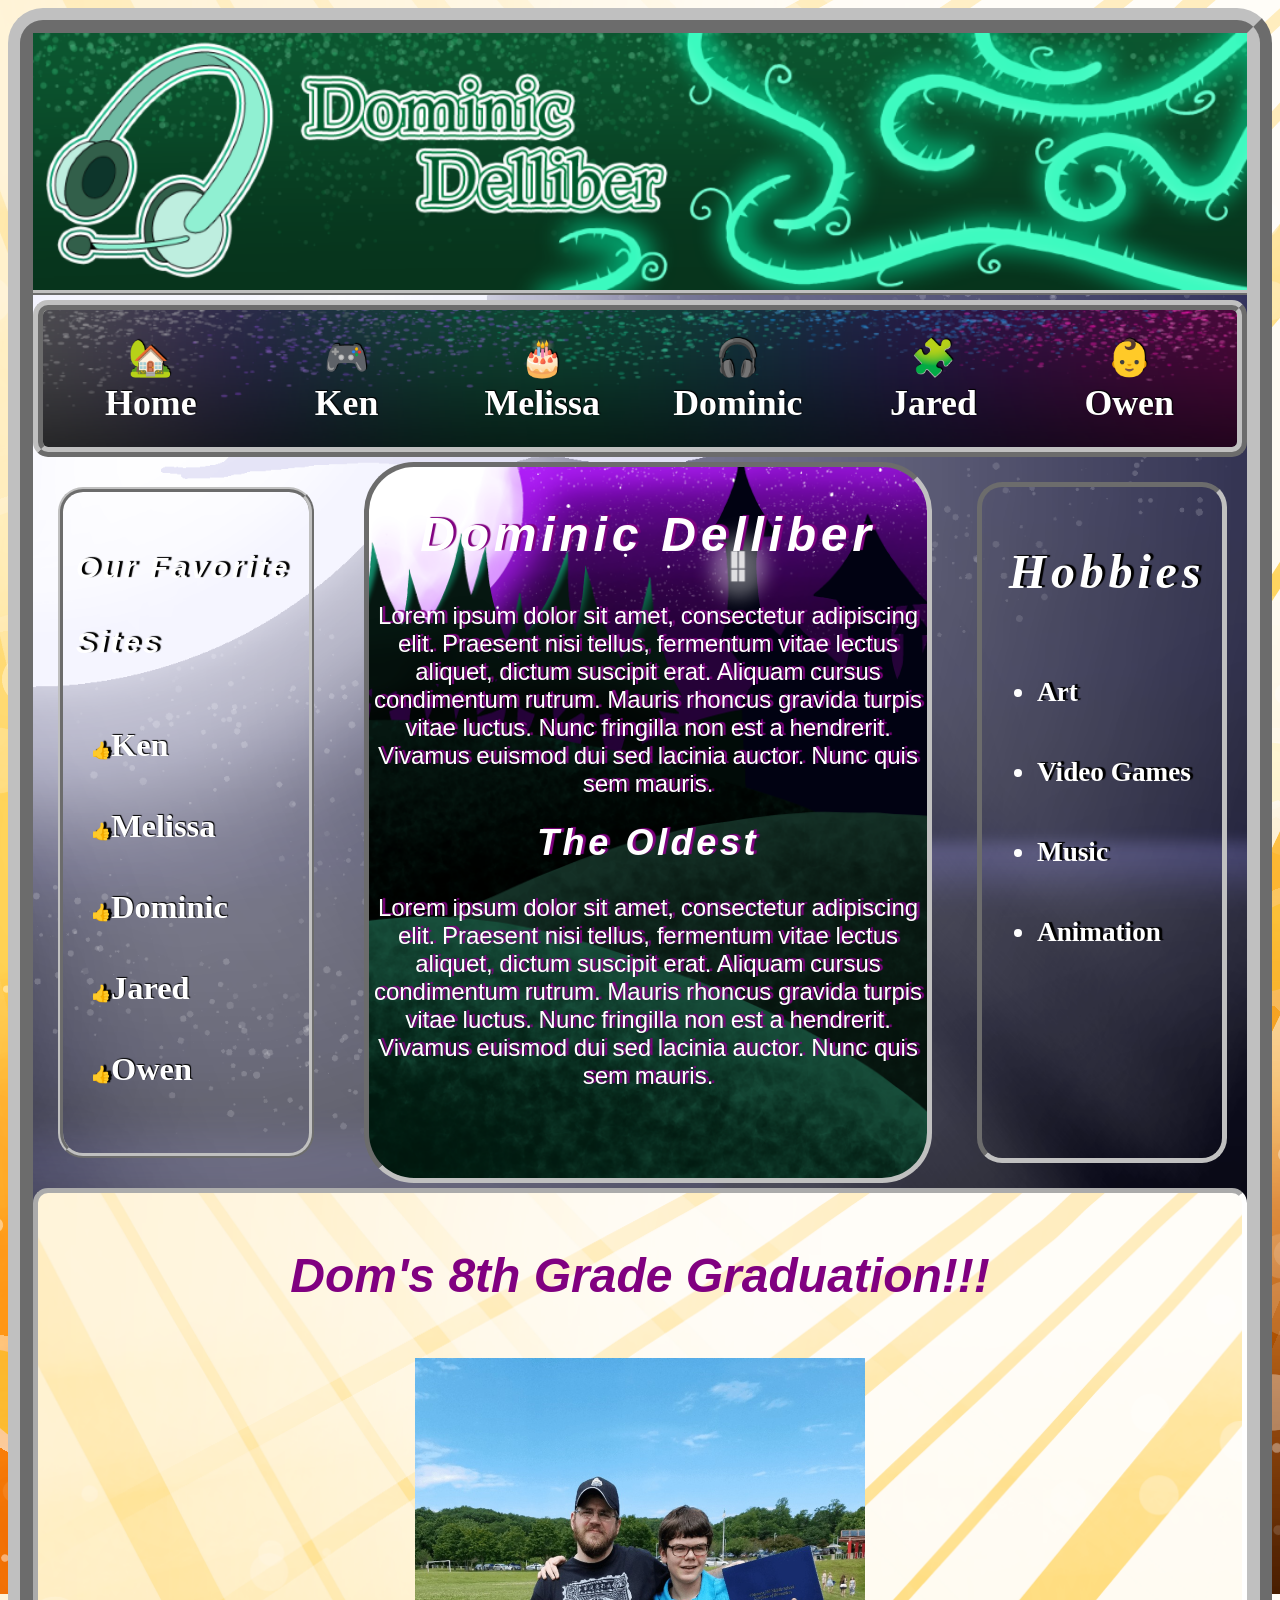
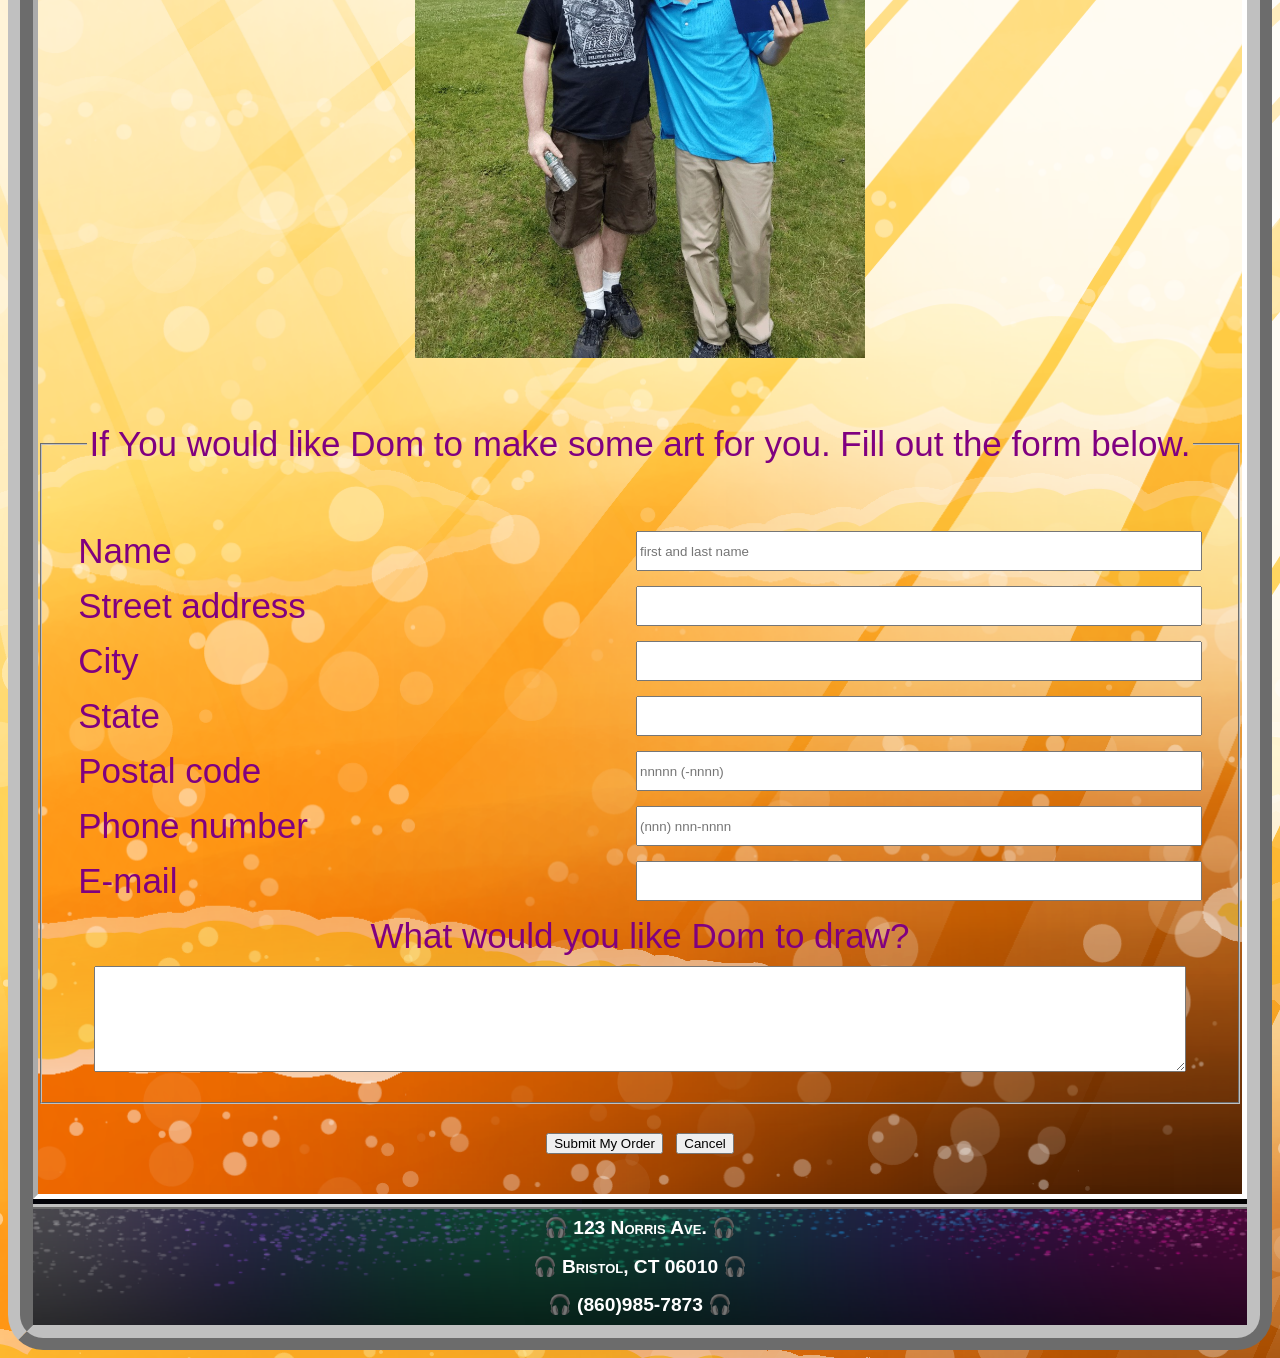
==== Dominic.html @ 1a5bc1c1 "Add files via upload" ====
<!DOCTYPE html>
<html lang="en" >
<head>
   <!--
      Author: Kenneth Delliber
      Date:   9:30 AM 11/14/2022

      Filename:  Dominic.html
	  
	  Header, footer and background art by: Dominic Delliber

   -->
<meta charset="utf-8" />
   <meta name="viewport" content="width=device-width, initial-scale=1" />
   <title>Dominic Delliber</title>
   <link href="final_layout.css" rel="stylesheet" />
   <link href="final_styles.css" rel="stylesheet" />
</head>
<body>
	<header>
		<img src="dominic_header.png" alt="The Delliber Family" />
	</header>
	<nav class="horizontal"> 
         <ul>
		    <li><a href="final_home.html">&#127969;</br >Home</a></li>		 
		    <li><a href="Ken.html">&#127918;</br >Ken</a></li>
            <li><a href="Melissa.html">&#127874;</br >Melissa</a></li>           
            <li><a href="Dominic.html">&#127911;</br >Dominic</a></li>
            <li><a href="Jared.html">&#x1F9E9;</br >Jared</a></li>
            <li><a href="Owen.html">&#128118;</br >Owen</a></li>
         </ul>
	</nav>
		<article id="dom">
			<h1>Dominic Delliber</h1>
				<p>Lorem ipsum dolor sit amet, consectetur adipiscing elit. 
				Praesent nisi tellus, fermentum vitae lectus aliquet, dictum suscipit erat. 
				Aliquam cursus condimentum rutrum. Mauris rhoncus gravida turpis vitae luctus.
				Nunc fringilla non est a hendrerit. Vivamus euismod dui sed lacinia auctor.
				Nunc quis sem mauris. </p>
				<h2>The Oldest</h2>
			<p>Lorem ipsum dolor sit amet, consectetur adipiscing elit. 
				Praesent nisi tellus, fermentum vitae lectus aliquet, dictum suscipit erat. 
				Aliquam cursus condimentum rutrum. Mauris rhoncus gravida turpis vitae luctus.
				Nunc fringilla non est a hendrerit. Vivamus euismod dui sed lacinia auctor.
				Nunc quis sem mauris.</p>
		</article>
		<section id="domSec">
			<strong><em></br >Dom's 8th Grade Graduation!!!</em></strong></br >
			<img src="Dom_Dad_8th_grade.png" alt="Daddy & Dominic" />
			<form id="survey" action="http://www.example.com/" method="post">
		<fieldset id="custInfo">
		</br >
			<legend>If You would like Dom to make some art for you. Fill out the form below.</legend>
			<div class="formRow">
				<label for="name">Name</label>
				<input name="custName" id="name" type="text" placeholder="first and last name" required /> 
			</div>
		
			<div class="formRow">
				<label for="street">Street address</label>
				<input name="custStreet" id="street" type="text" required/>
			</div>
		
			<div class="formRow">
				<label for="city">City</label>
				<input name="custCity" id="city" type="text"  value="" required /> 
			</div>
		
			<div class="formRow">
				<label for="state">State</label>
				<input name="custState" id="state" type="text" value="" required />
			</div>
		
			<div class="formRow">
				<label for="zip">Postal code</label>
				<input name="custZip" id="zip" type="text" placeholder="nnnnn (-nnnn)" 
				pattern="^\d{5}(-\d{4})?$" required/> 
			</div>
		
			<div class="formRow">
				<label for="phone">Phone number</label>
				<input name="custPhone" id="phone" type="tel" placeholder="(nnn) nnn-nnnn" 
				pattern="^\d{10}$|^(\(\d{3}\)\s*)?\d{3}[\s-]?\d{4}$" required /> 
			</div>
		
			<div class="formRow">
				<label for="mail">E-mail</label>
				<input name="custEmail" id="mail" type="email" required /> 
			</div>
				<label for="commBox">What would you like Dom to draw?</label>
				<textarea name="custExp" id="commBox"></textarea> 
		</fieldset>
			<div id="buttons" >
					<input type="submit" value="Submit My Order" /> 
					<input type="reset" value="Cancel" />
			</div> 

		</form>
		</section>
		<aside>
		<h1>Hobbies</h1>
		<ul>
			<li>Art</li>
			<li>Video Games</li>
			<li>Music</li>
			<li>Animation</li>
		</ul>
	</aside>
<nav class="vertical">
	 <h1>Our Favorite Sites</h1>
	 <ol>			
		<li><a href="https://www.playstation.com">Ken</a></li>
        <li><a href="https://www.hgtv.com/">Melissa</a> </li>         
        <li><a href="https://nintendo.com">Dominic</a></li>
        <li><a href="https://gmod.facepunch.com/">Jared</a></li>
        <li><a href="https://supersimple.com/super-simple-songs/">Owen</a></li>
		</ol> 
		</nav>
	<footer>
		&#127911; 123 Norris Ave. &#127911; </br >
		&#127911;  Bristol, CT  06010 &#127911; </br >
		&#127911; (860)985-7873 &#127911;
	</footer>
</body>
---- final_layout.css ----
@charset "utf-8";
/*
      Author: Kenneth Delliber
      Date:   9:29 AM 11/14/2022

      Filename:  final_layout.css
	  
	  Header, footer and background art by: Dominic Delliber
*/
body {
   width: auto;
}
body {
	display:grid;
	grid-template-columns: auto auto auto; 
	grid-template-areas: "header header header"
                        "link link link"
                        "nav main side"
                        "section section section"
                        "footer footer footer";
   grid-gap: 5px 25px;
}

/* Grid Areas */
header {grid-area: header;}
nav.horizontal {grid-area: link;}
nav.vertical {grid-area: nav;}
article {grid-area: main;}
section {grid-area: section;}
aside {grid-area: side;}
footer {grid-area: footer;}

/* Image Styles */
header img {
	display: block;
	width: 100%;
}
/* Horizontal Navigation List Styles */
nav.horizontal ul {
	width: 100%;
	display: grid;
	grid-template-columns: repeat(6, 1fr);
	float:right;
	
}
nav.horizontal ul li {
	display: block;
	text-align: center;
}
nav.vertical{
	margin:25px;
	line-height:30px;
}
---- final_styles.css ----
﻿@charset "utf-8";

/*

      Author: Kenneth Delliber
      Date:   9:29 AM 11/14/2022

      Filename:  final_styles.css
	  
	  All art by: Dominic Delliber

*/
/* HTML and Body Styles */
html {
	background-image: url(Sunny_background.png);
	background-color: black;	
	background-position: fill;
	background-repeat: repeat;
}

h1, h2 {
	font-family: papyrus, sans-serif;
	letter-spacing: 0.1em;
	color:white;
	font-style:italic;
	} 
header{
	border-bottom:5px ridge silver;

}
a {
	text-align: left;
	font-weight: bold;
	font-family:papyrus;
	font-size: 3em;
	line-height: 0.8em;
	color:white;
}
/* Aside, Article and Section Styles */


body {
	color: rgb(91, 91, 91); 
	background-color:black;
	border:25px ridge silver;
	font-family: papyrus, sans-serif; 
	border-radius:35px;
	background-image: url(Starry_City_Night_background.png);
	background-position: center;
	background-repeat: no-repeat;
	background-size: cover;
}
/* Heading Styles */
h1 {font-size: 2.0em; }
h2 {font-size: 1.5em; 
	margin-top:10px;
}
article {
	background-image: url(Castle_background.png);
	text-align:center;
	background-position: center;
	background-repeat: no-repeat;
	background-size: cover;
	font-size:1.5em;
} 

aside  {
	font-family:"rage italic";
	background-image: url(Planet_Popstar_background.png);
	border:5px inset silver;
	border-radius:25px;
	color: white; 
	margin: 20px 5px; 
	margin-right:25px;
	padding-right:20px;
	font-size: 1.45em;
	text-shadow: rgba(0, 0, 0, 1) 3px -1px 1px; 
	width:220px;

	text-align:center;
	padding: 5px 5px 5px 15px;
	font-family:"Segoe Script", sans-serif;
	margin: 20px;
	font: normal bold 1.0em/5em 
		"Segoe Script", sans-serif;

}
aside h1{
		text-shadow: black 3px -1px 1px; 
	font-size:3.0em;
	font-family:"rage italic";	
}
aside li{
	font-size:1.70em;
	text-align:left;
	font-family:papyrus;
}
section {
	border: 5px inset white;
	background-image: url(Sunny_background.png);
	color:purple;
	text-align:center;
	background-position: center;
	background-repeat: no-repeat;
	background-size: cover;
	text-align:center;
	font-size:3em;
	padding-bottom:35px;
	border-radius: 15px 15px 0px 0px;
} 
#custInfo{
		font-size:35px;
}
section  ul  li{
		font-size:2.4em;
}
section img{
	padding:55px;
}
article{
	border:5px inset silver;
	border-radius:50px;
	color:white;
	text-shadow: purple 3px -1px 1px; 
}

/* Navigation Styles */	
.horizontal a {
	color: silver; 
	font-size: 3.2em; 
	letter-spacing: 0em;
	line-height:45px;
	text-shadow: rgba(0, 0, 0, 1) 1px -1px 1px; 
	transition:color 1.5s ease-in 0.5s,
			   font-size 2s ease,
			   letter-spacing 2s ease-out,
			   text-shadow 2s cubic-bezier(0.6, 0, 0.8, 0.5);
		}
.horizontal a:hover { 
	color: black; 
	font-size: 5em;
	letter-spacing: 0.1em; 
	text-shadow: rgba(0, 0, 0, 0.5) 15px -3px 8px; 
	} 
.vertical a {
	color: black; 
	font-size: 2.0em; 
	letter-spacing: 0em;
	text-shadow: rgba(0, 0, 0, 1) 1px -1px 1px; 
	transition:color 1.5s ease-in 0.5s,
			   font-size 2s ease,
			   letter-spacing 2s ease-out,
			   text-shadow 2s cubic-bezier(0.6, 0, 0.8, 0.5);

		}
.vertical a:hover { 
	color: black; 
	font-size: 3em;
	letter-spacing: 0.1em; 
	text-shadow: rgba(0, 0, 0, 0.5) 15px -3px 8px; 
	} 

nav{
	color:white;
	background-color:transparent;
}
nav.horizontal{
	font-size: 0.7em; 
	letter-spacing: 0em;
	text-shadow: rgba(0, 0, 0, 1) 3px -1px 1px; 
	padding:10px;
	background-image:url(footer_background.png);
	background-position: center;
	background-repeat: no-repeat;
	background-size: cover;
	text-align:center;
	border:10px ridge silver;	
	border-radius:15px;
	
}
nav.vertical{
	letter-spacing: 0em;
	text-shadow: rgba(0, 0, 0, 1) 3px -1px 1px; 
	background-image: url(Planet_Popstar_background.png);
	border:5px ridge silver;
	border-radius:25px;
	padding:13px;
	width:220px;
	font-size:0.375em;
}
nav.vertical h1{
		text-shadow:black 3px -1px 1px;
	color:white;
	font-family:"Segoe Script", sans-serif;
	font-size:5em;	
	line-height:75px;
	

}
nav > ol{
	list-style-type: "\1F44D";
	text-align:left;
	padding: 5px 5px 5px 15px;
	font-family:"Segoe Script", sans-serif;
	margin: 20px;
	font: normal bold 2.7em/5em 
		"Segoe Script", sans-serif;

}

nav {
	font-size: 1.5em; 
} 
nav > ul {
	line-height: 1em;
	list-style-type: none; 
	padding-left: 5px;
	padding-top:5px;	 
	
}
nav > ul > li > a:link, nav > ul > li > a:visited {
	color:white;
	text-decoration: none;
}
nav > ul > li > a:hover, nav > ul > li > a:active {
	color: black;
	text-decoration: none;
	background-color:transparent;
	padding:10px;
} 
nav > ol > li > a:link, nav > ol > li > a:visited {
	color:white;
	text-decoration: none;
}
nav > ol > li > a:hover, nav > ol > li > a:active {
	color: black;
	text-decoration: underline;
	background-color:transparent;
	padding:10px;
} 
/* Table Styles */

.foods{
	text-shadow: rgba(0, 0, 0, 1) 1px -1px 1px;
	float:left;
	width:100%;
	border-collapse:collapse;
	font-family:papyrus, sans-serif;
	font-size:45px;
	color:purple;
	border:15px ridge silver;
	text-align:center;
}
tr{
	height:25px;

}
th, td{
	font-family:"algerian regular";
	border:5px outset silver;
	color:white;
	padding:5px;	
	font-size:35px;
	color:purple;
}
/*Form Styles*/
div.formRow {
		font-family:sans-serif;
	display: flex; 
	flex-flow: row wrap;
	margin: 15px 10px ;
	text-align:left;
}
div.formRow > * { 
	flex: 1 1 150px; 

}
textarea {
	margin-top: 10px; 
	height: 100px; 
	width: 95%;
} 


/* Footer Styles */
footer  {
	background-image:url(footer_background.png);
	background-color: rgb(222,128,60); 
	color: white; 
	font: normal small-caps bold 1.2em/2em
		papyrus, sans-serif;
	text-align: center; 
	background-position: center;
	background-repeat: no-repeat;
	background-size: cover;
	text-align:center;
	border-top:5px ridge silver;
}
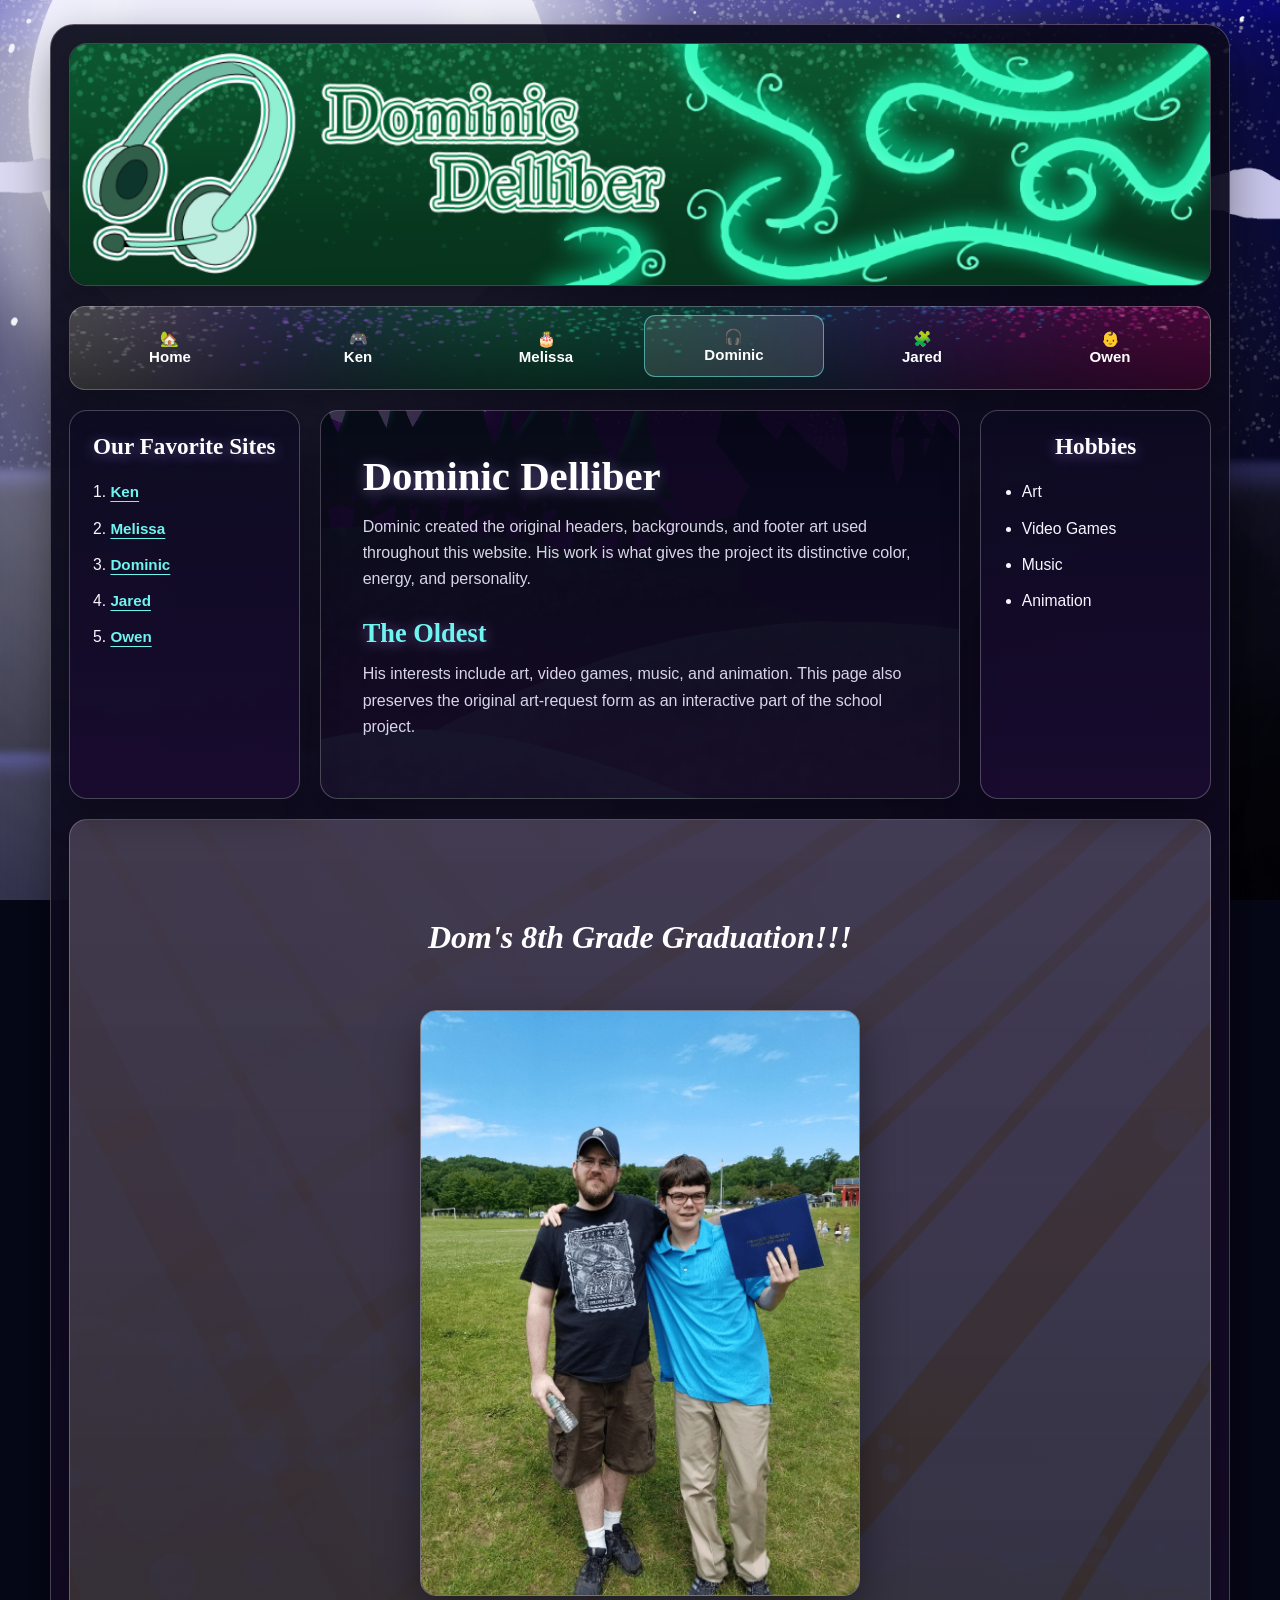
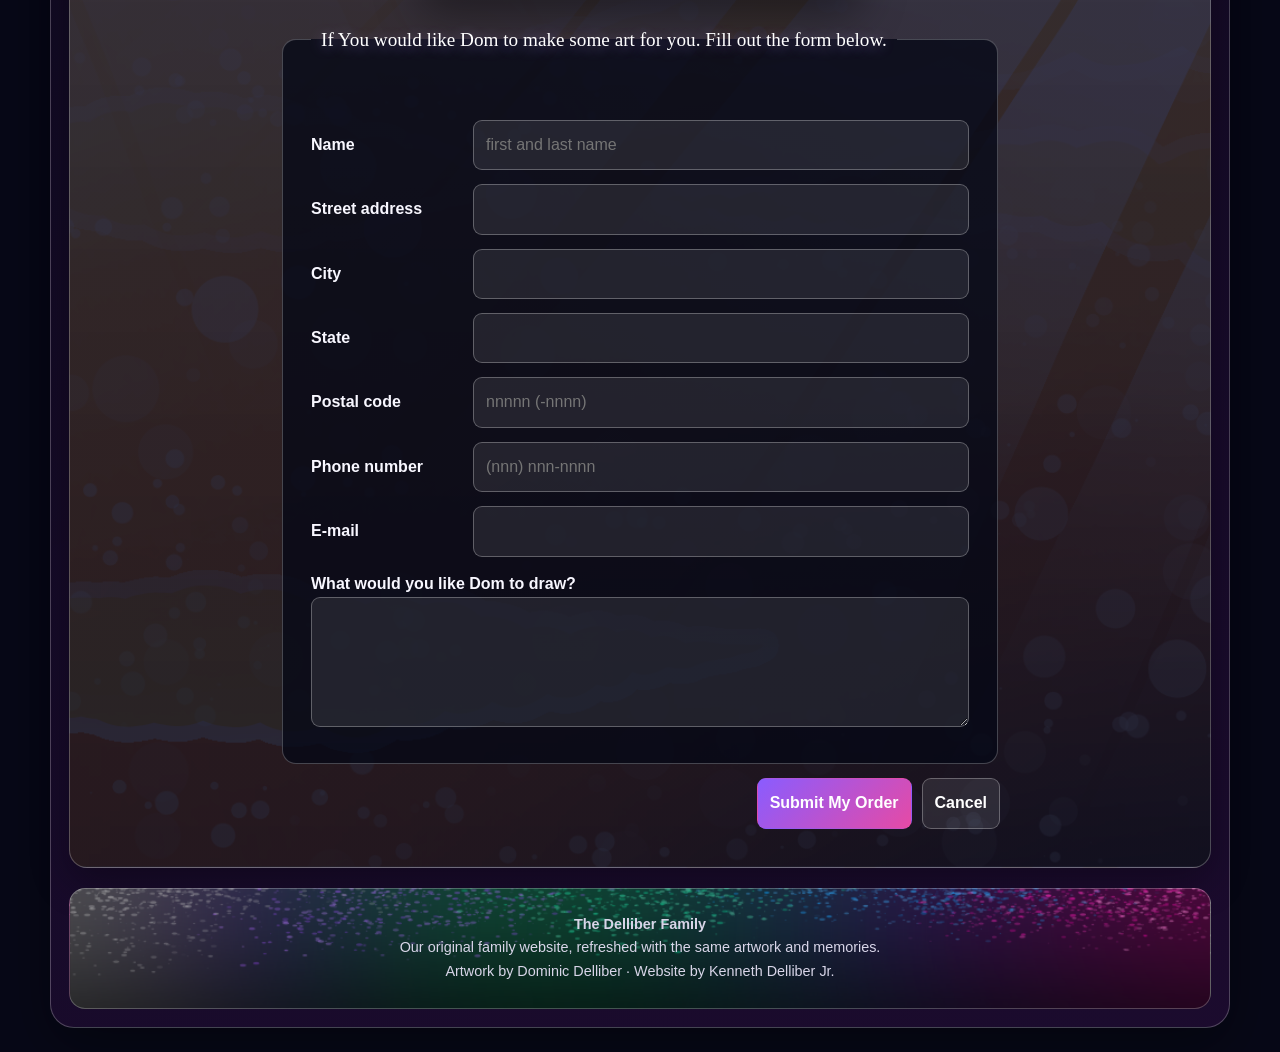
==== commit 67bb085c: "Refresh family website while preserving original artwork" ====
--- a/Dominic.html
+++ b/Dominic.html
@@ -18,36 +18,28 @@
 </head>
 <body>
 	<header>
-		<img src="dominic_header.png" alt="The Delliber Family" />
+		<img src="dominic_header.png" alt="Dominic page artwork by Dominic Delliber" />
 	</header>
 	<nav class="horizontal"> 
          <ul>
-		    <li><a href="final_home.html">&#127969;</br >Home</a></li>		 
-		    <li><a href="Ken.html">&#127918;</br >Ken</a></li>
-            <li><a href="Melissa.html">&#127874;</br >Melissa</a></li>           
-            <li><a href="Dominic.html">&#127911;</br >Dominic</a></li>
-            <li><a href="Jared.html">&#x1F9E9;</br >Jared</a></li>
-            <li><a href="Owen.html">&#128118;</br >Owen</a></li>
+		    <li><a href="index.html">&#127969;<br>Home</a></li>
+		    <li><a href="Ken.html">&#127918;<br>Ken</a></li>
+            <li><a href="Melissa.html">&#127874;<br>Melissa</a></li>
+            <li><a href="Dominic.html">&#127911;<br>Dominic</a></li>
+            <li><a href="Jared.html">&#x1F9E9;<br>Jared</a></li>
+            <li><a href="Owen.html">&#128118;<br>Owen</a></li>
          </ul>
 	</nav>
 		<article id="dom">
 			<h1>Dominic Delliber</h1>
-				<p>Lorem ipsum dolor sit amet, consectetur adipiscing elit. 
-				Praesent nisi tellus, fermentum vitae lectus aliquet, dictum suscipit erat. 
-				Aliquam cursus condimentum rutrum. Mauris rhoncus gravida turpis vitae luctus.
-				Nunc fringilla non est a hendrerit. Vivamus euismod dui sed lacinia auctor.
-				Nunc quis sem mauris. </p>
-				<h2>The Oldest</h2>
-			<p>Lorem ipsum dolor sit amet, consectetur adipiscing elit. 
-				Praesent nisi tellus, fermentum vitae lectus aliquet, dictum suscipit erat. 
-				Aliquam cursus condimentum rutrum. Mauris rhoncus gravida turpis vitae luctus.
-				Nunc fringilla non est a hendrerit. Vivamus euismod dui sed lacinia auctor.
-				Nunc quis sem mauris.</p>
+				<p>Dominic created the original headers, backgrounds, and footer art used throughout this website. His work is what gives the project its distinctive color, energy, and personality.</p>
+				<h2>The Oldest</h2>
+			<p>His interests include art, video games, music, and animation. This page also preserves the original art-request form as an interactive part of the school project.</p>
 		</article>
 		<section id="domSec">
 			<strong><em></br >Dom's 8th Grade Graduation!!!</em></strong></br >
 			<img src="Dom_Dad_8th_grade.png" alt="Daddy & Dominic" />
-			<form id="survey" action="http://www.example.com/" method="post">
+			<form id="survey" action="#" method="post">
 		<fieldset id="custInfo">
 		</br >
 			<legend>If You would like Dom to make some art for you. Fill out the form below.</legend>
@@ -116,9 +108,6 @@
         <li><a href="https://supersimple.com/super-simple-songs/">Owen</a></li>
 		</ol> 
 		</nav>
-	<footer>
-		&#127911; 123 Norris Ave. &#127911; </br >
-		&#127911;  Bristol, CT  06010 &#127911; </br >
-		&#127911; (860)985-7873 &#127911;
-	</footer>
-</body>+	<footer><strong>The Delliber Family</strong><br>Our original family website, refreshed with the same artwork and memories.<br>Artwork by Dominic Delliber · Website by Kenneth Delliber Jr.</footer>
+	<script src="site.js"></script>
+</body>
--- a/final_layout.css
+++ b/final_layout.css
@@ -1,53 +1,70 @@
-@charset "utf-8";
-/*
-      Author: Kenneth Delliber
-      Date:   9:29 AM 11/14/2022
-
-      Filename:  final_layout.css
-	  
-	  Header, footer and background art by: Dominic Delliber
-*/
-body {
-   width: auto;
-}
-body {
-	display:grid;
-	grid-template-columns: auto auto auto; 
-	grid-template-areas: "header header header"
-                        "link link link"
-                        "nav main side"
-                        "section section section"
-                        "footer footer footer";
-   grid-gap: 5px 25px;
-}
-
-/* Grid Areas */
-header {grid-area: header;}
-nav.horizontal {grid-area: link;}
-nav.vertical {grid-area: nav;}
-article {grid-area: main;}
-section {grid-area: section;}
-aside {grid-area: side;}
-footer {grid-area: footer;}
-
-/* Image Styles */
-header img {
-	display: block;
-	width: 100%;
-}
-/* Horizontal Navigation List Styles */
-nav.horizontal ul {
-	width: 100%;
-	display: grid;
-	grid-template-columns: repeat(6, 1fr);
-	float:right;
-	
-}
-nav.horizontal ul li {
-	display: block;
-	text-align: center;
-}
-nav.vertical{
-	margin:25px;
-	line-height:30px;
-}
+@charset "utf-8";
+
+/* Structure for the Delliber family site. Artwork by Dominic Delliber. */
+* { box-sizing: border-box; }
+html { min-height: 100%; }
+body {
+  display: grid;
+  grid-template-columns: minmax(180px, .72fr) minmax(0, 2fr) minmax(180px, .72fr);
+  grid-template-areas:
+    "header header header"
+    "links links links"
+    "favorites main hobbies"
+    "feature feature feature"
+    "footer footer footer";
+  gap: 20px;
+  width: min(1180px, calc(100% - 32px));
+  margin: 24px auto;
+}
+header { grid-area: header; }
+nav.horizontal { grid-area: links; }
+nav.vertical { grid-area: favorites; }
+article { grid-area: main; }
+aside { grid-area: hobbies; }
+section { grid-area: feature; }
+footer { grid-area: footer; }
+.refresh-story { grid-column: 1 / -1; grid-row: 3; }
+#home body { grid-template-areas: "header header header" "links links links" ". . ." "favorites main hobbies" "feature feature feature" "footer footer footer"; }
+header img, section img { display: block; max-width: 100%; height: auto; }
+nav.horizontal ul {
+  display: grid;
+  grid-template-columns: repeat(6, minmax(0, 1fr));
+  gap: 8px;
+  margin: 0;
+  padding: 0;
+  list-style: none;
+}
+nav.vertical, aside, article, section { min-width: 0; }
+
+@media (max-width: 860px) {
+  body {
+    grid-template-columns: repeat(2, minmax(0, 1fr));
+    grid-template-areas:
+      "header header" "links links" "main main"
+      "favorites hobbies" "feature feature" "footer footer";
+    width: min(calc(100% - 20px), 760px);
+    margin: 10px auto;
+    gap: 12px;
+  }
+  #home body {
+    grid-template-areas:
+      "header header" "links links" ". ." "main main"
+      "favorites hobbies" "feature feature" "footer footer";
+  }
+  nav.horizontal ul { grid-template-columns: repeat(3, minmax(0, 1fr)); }
+}
+
+@media (max-width: 540px) {
+  body {
+    grid-template-columns: minmax(0, 1fr);
+    grid-template-areas:
+      "header" "links" "main" "hobbies" "favorites" "feature" "footer";
+    width: calc(100% - 12px);
+    margin: 6px auto;
+  }
+  #home body {
+    grid-template-areas:
+      "header" "links" "." "main" "hobbies" "favorites" "feature" "footer";
+  }
+  nav.horizontal ul { grid-template-columns: repeat(2, minmax(0, 1fr)); }
+}
--- a/final_styles.css
+++ b/final_styles.css
@@ -1,298 +1,262 @@
-﻿@charset "utf-8";
-
-/*
-
-      Author: Kenneth Delliber
-      Date:   9:29 AM 11/14/2022
-
-      Filename:  final_styles.css
-	  
-	  All art by: Dominic Delliber
-
-*/
-/* HTML and Body Styles */
-html {
-	background-image: url(Sunny_background.png);
-	background-color: black;	
-	background-position: fill;
-	background-repeat: repeat;
-}
-
-h1, h2 {
-	font-family: papyrus, sans-serif;
-	letter-spacing: 0.1em;
-	color:white;
-	font-style:italic;
-	} 
-header{
-	border-bottom:5px ridge silver;
-
-}
-a {
-	text-align: left;
-	font-weight: bold;
-	font-family:papyrus;
-	font-size: 3em;
-	line-height: 0.8em;
-	color:white;
-}
-/* Aside, Article and Section Styles */
-
-
-body {
-	color: rgb(91, 91, 91); 
-	background-color:black;
-	border:25px ridge silver;
-	font-family: papyrus, sans-serif; 
-	border-radius:35px;
-	background-image: url(Starry_City_Night_background.png);
-	background-position: center;
-	background-repeat: no-repeat;
-	background-size: cover;
-}
-/* Heading Styles */
-h1 {font-size: 2.0em; }
-h2 {font-size: 1.5em; 
-	margin-top:10px;
-}
-article {
-	background-image: url(Castle_background.png);
-	text-align:center;
-	background-position: center;
-	background-repeat: no-repeat;
-	background-size: cover;
-	font-size:1.5em;
-} 
-
-aside  {
-	font-family:"rage italic";
-	background-image: url(Planet_Popstar_background.png);
-	border:5px inset silver;
-	border-radius:25px;
-	color: white; 
-	margin: 20px 5px; 
-	margin-right:25px;
-	padding-right:20px;
-	font-size: 1.45em;
-	text-shadow: rgba(0, 0, 0, 1) 3px -1px 1px; 
-	width:220px;
-
-	text-align:center;
-	padding: 5px 5px 5px 15px;
-	font-family:"Segoe Script", sans-serif;
-	margin: 20px;
-	font: normal bold 1.0em/5em 
-		"Segoe Script", sans-serif;
-
-}
-aside h1{
-		text-shadow: black 3px -1px 1px; 
-	font-size:3.0em;
-	font-family:"rage italic";	
-}
-aside li{
-	font-size:1.70em;
-	text-align:left;
-	font-family:papyrus;
-}
-section {
-	border: 5px inset white;
-	background-image: url(Sunny_background.png);
-	color:purple;
-	text-align:center;
-	background-position: center;
-	background-repeat: no-repeat;
-	background-size: cover;
-	text-align:center;
-	font-size:3em;
-	padding-bottom:35px;
-	border-radius: 15px 15px 0px 0px;
-} 
-#custInfo{
-		font-size:35px;
-}
-section  ul  li{
-		font-size:2.4em;
-}
-section img{
-	padding:55px;
-}
-article{
-	border:5px inset silver;
-	border-radius:50px;
-	color:white;
-	text-shadow: purple 3px -1px 1px; 
-}
-
-/* Navigation Styles */	
-.horizontal a {
-	color: silver; 
-	font-size: 3.2em; 
-	letter-spacing: 0em;
-	line-height:45px;
-	text-shadow: rgba(0, 0, 0, 1) 1px -1px 1px; 
-	transition:color 1.5s ease-in 0.5s,
-			   font-size 2s ease,
-			   letter-spacing 2s ease-out,
-			   text-shadow 2s cubic-bezier(0.6, 0, 0.8, 0.5);
-		}
-.horizontal a:hover { 
-	color: black; 
-	font-size: 5em;
-	letter-spacing: 0.1em; 
-	text-shadow: rgba(0, 0, 0, 0.5) 15px -3px 8px; 
-	} 
-.vertical a {
-	color: black; 
-	font-size: 2.0em; 
-	letter-spacing: 0em;
-	text-shadow: rgba(0, 0, 0, 1) 1px -1px 1px; 
-	transition:color 1.5s ease-in 0.5s,
-			   font-size 2s ease,
-			   letter-spacing 2s ease-out,
-			   text-shadow 2s cubic-bezier(0.6, 0, 0.8, 0.5);
-
-		}
-.vertical a:hover { 
-	color: black; 
-	font-size: 3em;
-	letter-spacing: 0.1em; 
-	text-shadow: rgba(0, 0, 0, 0.5) 15px -3px 8px; 
-	} 
-
-nav{
-	color:white;
-	background-color:transparent;
-}
-nav.horizontal{
-	font-size: 0.7em; 
-	letter-spacing: 0em;
-	text-shadow: rgba(0, 0, 0, 1) 3px -1px 1px; 
-	padding:10px;
-	background-image:url(footer_background.png);
-	background-position: center;
-	background-repeat: no-repeat;
-	background-size: cover;
-	text-align:center;
-	border:10px ridge silver;	
-	border-radius:15px;
-	
-}
-nav.vertical{
-	letter-spacing: 0em;
-	text-shadow: rgba(0, 0, 0, 1) 3px -1px 1px; 
-	background-image: url(Planet_Popstar_background.png);
-	border:5px ridge silver;
-	border-radius:25px;
-	padding:13px;
-	width:220px;
-	font-size:0.375em;
-}
-nav.vertical h1{
-		text-shadow:black 3px -1px 1px;
-	color:white;
-	font-family:"Segoe Script", sans-serif;
-	font-size:5em;	
-	line-height:75px;
-	
-
-}
-nav > ol{
-	list-style-type: "\1F44D";
-	text-align:left;
-	padding: 5px 5px 5px 15px;
-	font-family:"Segoe Script", sans-serif;
-	margin: 20px;
-	font: normal bold 2.7em/5em 
-		"Segoe Script", sans-serif;
-
-}
-
-nav {
-	font-size: 1.5em; 
-} 
-nav > ul {
-	line-height: 1em;
-	list-style-type: none; 
-	padding-left: 5px;
-	padding-top:5px;	 
-	
-}
-nav > ul > li > a:link, nav > ul > li > a:visited {
-	color:white;
-	text-decoration: none;
-}
-nav > ul > li > a:hover, nav > ul > li > a:active {
-	color: black;
-	text-decoration: none;
-	background-color:transparent;
-	padding:10px;
-} 
-nav > ol > li > a:link, nav > ol > li > a:visited {
-	color:white;
-	text-decoration: none;
-}
-nav > ol > li > a:hover, nav > ol > li > a:active {
-	color: black;
-	text-decoration: underline;
-	background-color:transparent;
-	padding:10px;
-} 
-/* Table Styles */
-
-.foods{
-	text-shadow: rgba(0, 0, 0, 1) 1px -1px 1px;
-	float:left;
-	width:100%;
-	border-collapse:collapse;
-	font-family:papyrus, sans-serif;
-	font-size:45px;
-	color:purple;
-	border:15px ridge silver;
-	text-align:center;
-}
-tr{
-	height:25px;
-
-}
-th, td{
-	font-family:"algerian regular";
-	border:5px outset silver;
-	color:white;
-	padding:5px;	
-	font-size:35px;
-	color:purple;
-}
-/*Form Styles*/
-div.formRow {
-		font-family:sans-serif;
-	display: flex; 
-	flex-flow: row wrap;
-	margin: 15px 10px ;
-	text-align:left;
-}
-div.formRow > * { 
-	flex: 1 1 150px; 
-
-}
-textarea {
-	margin-top: 10px; 
-	height: 100px; 
-	width: 95%;
-} 
-
-
-/* Footer Styles */
-footer  {
-	background-image:url(footer_background.png);
-	background-color: rgb(222,128,60); 
-	color: white; 
-	font: normal small-caps bold 1.2em/2em
-		papyrus, sans-serif;
-	text-align: center; 
-	background-position: center;
-	background-repeat: no-repeat;
-	background-size: cover;
-	text-align:center;
-	border-top:5px ridge silver;
-}
+@charset "utf-8";
+
+/* Visual system for the Delliber family site. All original artwork by Dominic Delliber. */
+:root {
+  --ink: #f8f7ff;
+  --muted: #d8d5e8;
+  --line: rgba(255, 255, 255, .24);
+  --cyan: #6ef5ef;
+  --violet: #b99cff;
+  --shadow: 0 18px 55px rgba(0, 0, 0, .38);
+  color-scheme: dark;
+}
+html {
+  scroll-behavior: smooth;
+  background: #070817 url("Starry_City_Night_background.png") center top / cover fixed;
+}
+body {
+  color: var(--ink);
+  background: linear-gradient(160deg, rgba(8, 10, 26, .93), rgba(30, 12, 48, .91));
+  border: 1px solid var(--line);
+  border-radius: 24px;
+  box-shadow: var(--shadow);
+  padding: 18px;
+  font-family: "Segoe UI", Inter, Arial, sans-serif;
+  line-height: 1.65;
+  overflow-wrap: anywhere;
+}
+header {
+  overflow: hidden;
+  border: 1px solid var(--line);
+  border-radius: 18px;
+  background: #090b1c;
+  box-shadow: 0 12px 35px rgba(0, 0, 0, .28);
+}
+header img { width: 100%; }
+h1, h2, caption, legend {
+  margin-top: 0;
+  color: #fff;
+  font-family: Papyrus, "Segoe Print", cursive;
+  line-height: 1.2;
+  text-shadow: 0 2px 14px rgba(185, 156, 255, .48);
+}
+h1 { font-size: clamp(1.75rem, 4vw, 2.55rem); }
+h2 { font-size: clamp(1.25rem, 2.5vw, 1.65rem); }
+p { margin: 0 0 1rem; color: var(--muted); }
+a {
+  color: var(--cyan);
+  font-weight: 700;
+  text-decoration-thickness: 1px;
+  text-underline-offset: 4px;
+}
+a:hover, a:focus-visible { color: #fff; }
+:focus-visible { outline: 3px solid var(--cyan); outline-offset: 3px; }
+nav.horizontal {
+  position: sticky;
+  top: 8px;
+  z-index: 10;
+  padding: 10px;
+  border: 1px solid var(--line);
+  border-radius: 16px;
+  background: rgba(7, 9, 24, .93) url("footer_background.png") center / cover;
+  box-shadow: 0 12px 32px rgba(0, 0, 0, .3);
+  backdrop-filter: blur(12px);
+}
+.refresh-story {
+  display: flex;
+  align-items: center;
+  justify-content: space-between;
+  gap: 24px;
+  padding: 22px 26px;
+  border: 1px solid var(--line);
+  border-radius: 18px;
+  background: linear-gradient(120deg, rgba(110, 245, 239, .11), rgba(255, 120, 209, .11));
+}
+.refresh-story h1 { margin: 0 0 6px; font-size: clamp(1.35rem, 3vw, 1.9rem); }
+.refresh-story p { margin: 0; }
+.refresh-story .eyebrow {
+  margin-bottom: 5px;
+  color: var(--cyan);
+  font-size: .72rem;
+  font-weight: 800;
+  letter-spacing: .14em;
+  text-transform: uppercase;
+}
+.view-switch { display: flex; flex: 0 0 auto; gap: 8px; }
+.view-switch button {
+  width: auto;
+  padding: 10px 13px;
+  cursor: pointer;
+  font-size: .85rem;
+  font-weight: 750;
+}
+.view-switch button.active {
+  border-color: transparent;
+  background: linear-gradient(135deg, #7250e8, #ce4398);
+}
+.horizontal a {
+  display: flex;
+  min-height: 62px;
+  align-items: center;
+  justify-content: center;
+  border: 1px solid transparent;
+  border-radius: 11px;
+  color: #fff;
+  font-family: "Segoe UI", Arial, sans-serif;
+  font-size: .94rem;
+  line-height: 1.2;
+  text-align: center;
+  text-decoration: none;
+  transition: transform 160ms ease, background 160ms ease, border-color 160ms ease;
+}
+.horizontal a:hover, .horizontal a:focus-visible, .horizontal a[aria-current="page"] {
+  transform: translateY(-2px);
+  border-color: rgba(110, 245, 239, .55);
+  background: rgba(255, 255, 255, .12);
+}
+article, aside, nav.vertical, section {
+  border: 1px solid var(--line);
+  border-radius: 18px;
+  box-shadow: 0 14px 38px rgba(0, 0, 0, .3);
+}
+article {
+  min-height: 100%;
+  padding: clamp(22px, 4vw, 42px);
+  background: linear-gradient(rgba(8, 9, 26, .76), rgba(25, 12, 43, .88)), url("Castle_background.png") center 42% / cover;
+  text-align: left;
+}
+article h1, article h2 { margin-bottom: .7rem; }
+article h2 { margin-top: 1.6rem; color: var(--cyan); }
+aside, nav.vertical {
+  padding: 22px 18px;
+  background: linear-gradient(rgba(12, 11, 33, .76), rgba(26, 11, 48, .9)), url("Planet_Popstar_background.png") center / cover;
+}
+aside h1, nav.vertical h1 { margin-bottom: 18px; font-size: 1.45rem; text-align: center; }
+aside ul, nav.vertical ol { margin: 0; padding-left: 1.4rem; }
+aside li, nav.vertical li { margin: .65rem 0; color: var(--ink); font-size: .98rem; }
+.vertical a { color: var(--cyan); font-family: "Segoe UI", Arial, sans-serif; font-size: .95rem; }
+section {
+  overflow: hidden;
+  padding: clamp(20px, 4vw, 38px);
+  background: linear-gradient(rgba(18, 11, 42, .8), rgba(10, 14, 35, .88)), url("Sunny_background.png") center / cover;
+  color: var(--ink);
+  text-align: center;
+}
+section > strong, section > em, section > strong em {
+  display: block;
+  margin-bottom: 20px;
+  color: #fff;
+  font-family: Papyrus, "Segoe Print", cursive;
+  font-size: clamp(1.4rem, 3vw, 2rem);
+}
+section img {
+  width: min(440px, 100%);
+  margin: 0 auto;
+  border: 1px solid rgba(255, 255, 255, .32);
+  border-radius: 16px;
+  box-shadow: 0 16px 45px rgba(0, 0, 0, .42);
+}
+.foods {
+  width: 100%;
+  border-collapse: separate;
+  border-spacing: 0;
+  overflow: hidden;
+  border: 1px solid var(--line);
+  border-radius: 14px;
+  background: rgba(5, 7, 20, .78);
+  color: var(--ink);
+  font-family: "Segoe UI", Arial, sans-serif;
+  font-size: .95rem;
+  text-align: left;
+}
+.foods caption { margin-bottom: 18px; font-size: clamp(1.6rem, 4vw, 2.35rem); }
+.foods th, .foods td {
+  padding: 13px 12px;
+  border-right: 1px solid var(--line);
+  border-bottom: 1px solid var(--line);
+  color: var(--ink);
+  font: inherit;
+  vertical-align: middle;
+}
+.foods thead th, .foods tbody th { background: rgba(185, 156, 255, .17); font-weight: 750; }
+.foods tr:last-child > * { border-bottom: 0; }
+.foods tr > *:last-child { border-right: 0; }
+form { width: min(720px, 100%); margin: 32px auto 0; text-align: left; }
+fieldset {
+  padding: clamp(16px, 4vw, 28px);
+  border: 1px solid var(--line);
+  border-radius: 14px;
+  background: rgba(6, 8, 23, .78);
+}
+legend { max-width: 92%; padding: 0 10px; font-size: 1.2rem; }
+.formRow {
+  display: grid;
+  grid-template-columns: 150px minmax(0, 1fr);
+  gap: 12px;
+  align-items: center;
+  margin: 14px 0;
+}
+label { color: var(--ink); font-weight: 700; }
+input, textarea, button {
+  width: 100%;
+  border: 1px solid rgba(255, 255, 255, .28);
+  border-radius: 9px;
+  background: rgba(255, 255, 255, .09);
+  color: #fff;
+  font: inherit;
+}
+input, textarea { padding: 11px 12px; }
+textarea { min-height: 130px; resize: vertical; }
+#buttons { display: flex; gap: 10px; justify-content: flex-end; margin-top: 14px; }
+#buttons input { width: auto; cursor: pointer; font-weight: 750; }
+#buttons input[type="submit"] { border-color: transparent; background: linear-gradient(135deg, #8a5cff, #e64aa5); }
+footer {
+  padding: 24px 18px;
+  border: 1px solid var(--line);
+  border-radius: 16px;
+  background: rgba(8, 10, 26, .9) url("footer_background.png") center / cover;
+  color: var(--muted);
+  font-size: .9rem;
+  text-align: center;
+}
+@media (max-width: 860px) {
+  html { background-attachment: scroll; }
+  body { padding: 10px; border-radius: 16px; }
+  nav.horizontal { top: 4px; }
+  .foods { min-width: 690px; }
+  section:has(.foods) { overflow-x: auto; }
+  .refresh-story { align-items: flex-start; flex-direction: column; }
+}
+@media (max-width: 540px) {
+  body { padding: 6px; border-radius: 10px; }
+  header, nav.horizontal, article, aside, nav.vertical, section, footer { border-radius: 12px; }
+  .horizontal a { min-height: 54px; font-size: .86rem; }
+  article, aside, nav.vertical, section { padding: 17px; }
+  .formRow { grid-template-columns: 1fr; gap: 5px; }
+  #buttons { flex-direction: column; }
+  #buttons input { width: 100%; }
+}
+
+/* A respectful, original-inspired comparison mode. */
+body.original-view {
+  font-family: Papyrus, "Segoe Print", cursive;
+  border: 14px ridge silver;
+  border-radius: 30px;
+}
+body.original-view nav.horizontal,
+body.original-view article,
+body.original-view aside,
+body.original-view nav.vertical,
+body.original-view section,
+body.original-view footer {
+  border: 5px ridge silver;
+}
+body.original-view article { text-align: center; }
+body.original-view .horizontal a { font-family: Papyrus, "Segoe Print", cursive; font-size: 1.15rem; }
+body.original-view .refresh-story { border: 5px ridge silver; background: rgba(5, 5, 10, .88); }
+body.original-view .foods,
+body.original-view .foods th,
+body.original-view .foods td { font-family: Papyrus, "Segoe Print", cursive; border-width: 3px; }
+@media (prefers-reduced-motion: reduce) {
+  *, *::before, *::after { scroll-behavior: auto !important; transition: none !important; }
+}
